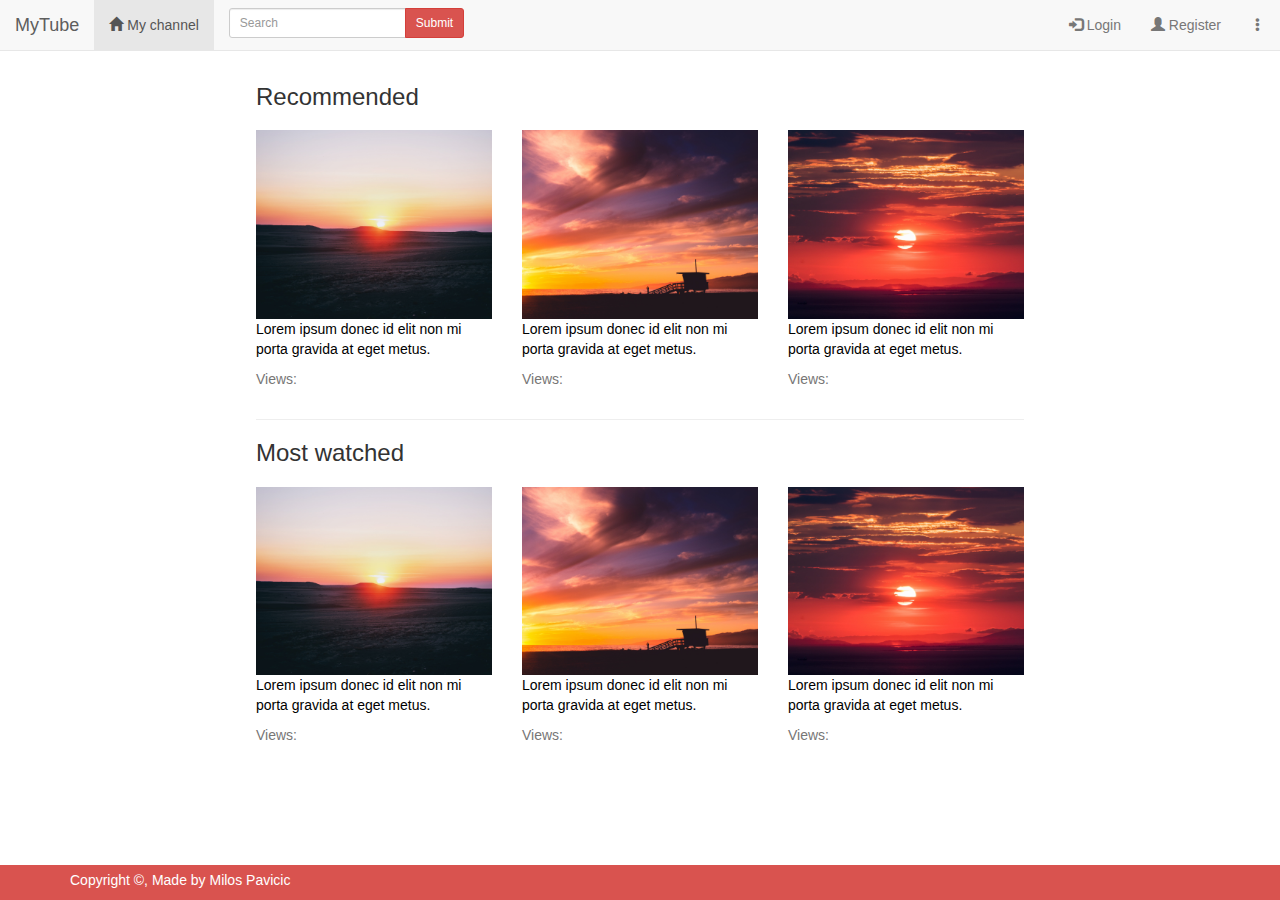
==== index.html @ fea16430 "Frontpage" ====
<!DOCTYPE html>
<html>
  <head>
    <meta name="description" content="MyTube - By Milos Pavicic" />
    <meta charset=utf-8 content="width=device-width, initial-scale=1 maximum-scale=1, user-scalable=no">
    <title>MyTube - The Origin of Entertainment</title>
    <script src="js/jquery-2.1.4.min.js"></script>
    <link rel="stylesheet" type="text/css" href="bootstrap/css/bootstrap.min.css"/>
    <script src="bootstrap/js/bootstrap.min.js"></script>
    <link rel="stylesheet" type="text/css" href="css/style.css">
    <script src="js/myjs.js" type="text/javascript"></script>
  </head>
  
  <body>
   <nav class="navbar navbar-default navbar-fixed-top">
        <div class="container-fluid">

            <div class="navbar-header">
                <button type="button" class="navbar-toggle collapsed" data-toggle="collapse" data-target="#toggleMenu" aria-expanded="false" aria-controls="toggleMenu">>
                    <span class="sr-only">Toggle navigation</span>
                    <span class="icon-bar"></span>
                    <span class="icon-bar"></span>
                    <span class="icon-bar"></span>
                </button>
                <a class="navbar-brand" href="index.html">MyTube</a>
            </div>

            <div class="collapse navbar-collapse" id="toggleMenu">
                <ul class="nav navbar-nav">
                    <li id="myActive" class="active"><a href="#"><span class="glyphicon glyphicon-home"></span> My channel</a></li>
                </ul>
                <form class="navbar-form navbar-left" role="search" action="#">
                    <div class="form-group-sm">
                        <div class="input-group" id="searchBar">
                            <input type="text" class="form-control" placeholder="Search">
                            <span class="input-group-btn"><button class="btn btn-danger btn-sm">Submit</button></span>
                        </div>
                    </div>
                </form>
                <ul class="nav navbar-nav navbar-right" id="navbarNotLoggedIn">
                    <li><a href="#"><span class="glyphicon glyphicon-log-in"></span> Login</a></li>
                    <li><a href="#"><span class="glyphicon glyphicon-user"></span> Register</a></li>
                
                    <li class="dropdown">
                        <a class="dropdown-toggle" data-toggle="dropdown" href="#"><span class="glyphicon glyphicon-option-vertical"></span>
			    		</a>
				    	<ul class="dropdown-menu">
                            <li id=darkTheme><a onclick="applyDark()">Dark theme</a></li>
                            <li id=lightTheme><a onclick="applyDark()">Light theme</a></li>
				        	<li><a href="#" target="_self">Options</a></li>
				        	<li><a href="#" target="_self">Help</a></li>
				        </ul>
			      	</li>
                </ul>
                <ul class="nav navbar-nav navbar-right" id="navbarLoggedIn">
                    <li><a href="#"><span class="glyphicon glyphicon-upload"></span></a></li>
                    <li><a href="#"><span class="glyphicon glyphicon-bell"></span></a></li>
                
                    <li class="dropdown">
                        <a class="dropdown-toggle" data-toggle="dropdown" href="#"><span class="glyphicon glyphicon-option-vertical"></span>
			    		</a>
				    	<ul class="dropdown-menu">
                            <li id=darkTheme><a onclick="applyDark()">Dark theme</a></li>
                            <li id=lightTheme><a onclick="applyDark()">Light theme</a></li>
				        	<li><a href="#" target="_self">Options</a></li>
				        	<li><a href="#" target="_self">Help</a></li>
				        	<li><a href="#" target="_self">Logout</a></li>
				        </ul>
			      	</li>
                </ul>
            </div>
        </div>
    </nav>
    <div id="mainDiv">
        <div id="recommendedDiv">
            <h3>Recommended</h3>
            <div class="row">
                <div class="col-md-4" >
                    <!-- a href ce voditi na stranicu na kojoj se sa iframe-om pustati klip-->
                    <a href="pictures/1.jpg" target="_self">
                        <img src="pictures/1.jpg" alt="video" style="width:100%">
                        <div class="caption">
                            <p>Lorem ipsum donec id elit non mi porta gravida at eget metus.</p>
                        </div>
                        <p id="viewsP">Views:</p>
                    </a>
                </div>
                <div class="col-md-4 ">
                    <a href="pictures/2.jpg" target="_self">
                        <img src="pictures/2.jpg" alt="video" style="width:100%">
                        <div class="caption">
                            <p>Lorem ipsum donec id elit non mi porta gravida at eget metus.</p>
                        </div>
                        <p id="viewsP">Views:</p>
                    </a>
                </div>
                <div class="col-md-4">
                    <a href="pictures/3.jpg" target="_self">
                        <img src="pictures/3.jpg" alt="video" style="width:100%">
                        <div class="caption">
                            <p>Lorem ipsum donec id elit non mi porta gravida at eget metus.</p>
                        </div>
                        <p id="viewsP">Views:</p>
                    </a>
                </div>
            </div> 
        </div>
        <hr>
        <div id=mostWatchedDiv>
        <h3>Most watched</h3>
            <div class="row">
                <div class="col-md-4" >
                    <a href="pictures/1.jpg" target="_self">
                        <img src="pictures/1.jpg" alt="video" style="width:100%">
                        <div class="caption">
                            <p>Lorem ipsum donec id elit non mi porta gravida at eget metus.</p>
                        </div>
                        <p id="viewsP">Views:</p>
                    </a>
                </div>
                <div class="col-md-4 ">
                    <a href="pictures/2.jpg" target="_self">
                        <img src="pictures/2.jpg" alt="video" style="width:100%">
                        <div class="caption">
                            <p>Lorem ipsum donec id elit non mi porta gravida at eget metus.</p>
                        </div>
                        <p id="viewsP">Views:</p>
                    </a>
                </div>
                <div class="col-md-4">
                    <a href="pictures/3.jpg" target="_self">
                        <img src="pictures/3.jpg" alt="video" style="width:100%">
                        <div class="caption">
                            <p>Lorem ipsum donec id elit non mi porta gravida at eget metus.</p>
                        </div>
                        <p id="viewsP">Views:</p>
                    </a>
                </div>
            </div> 
        </div>
      </div>
    <footer class="footer btn-danger text-light">
        <div class="container">
            <p>Copyright ©, Made by Milos Pavicic   </p>
        </div>
    </footer>
  </body>
</html>
---- css/style.css ----
body{
    text-align: center;
}
#mainDiv{
    width: 60%;
    margin-top: 5%;
    display: inline-block;
    text-align: left;
}
.footer {
   position: fixed;
   left: 0;
   bottom: 0;
   width: 100%;
   text-align: left;
}
.footer p{
    margin-top: 5px;
    font-size: 12;
}
.col-md-4 a{
    color:black;
    text-decoration: none;
}
.row{
    margin-top: 20px;
}
#navbarLoggedIn{
    display: none;
}
#navbarNotLoggedIn{
   //*display: none;*//
}
#lightTheme{
    display: none;
}
body.darker{
    background-color: #212121;
    color: #b2b0b0;
}
.navbar-fixed-top.darker {
    background-color: #3a3a3a;
    border-bottom-color: red;
    transition: all 200ms linear;
    transition: color .2s linear;
    
}
.active.darker a{
    color: red !important;
    background-color: #3a3a3a!important;
}
hr.darker{
    border-color:red;  
}

.form-control.darker{
    background-color: #212121;
    border-color: red;
}
.col-md-4.darker a{
    color: #b2b0b0;
    text-decoration: none;
}
.col-md-4 a #viewsP{
    color: #777676;
}
.dropdown-menu.darker li{
    background-color: #212121;
}
.dropdown-menu.darker li a:hover{
    background-color: #848383;
}
.dropdown-menu.darker li a{
    color:#b2b0b0; 
    
}
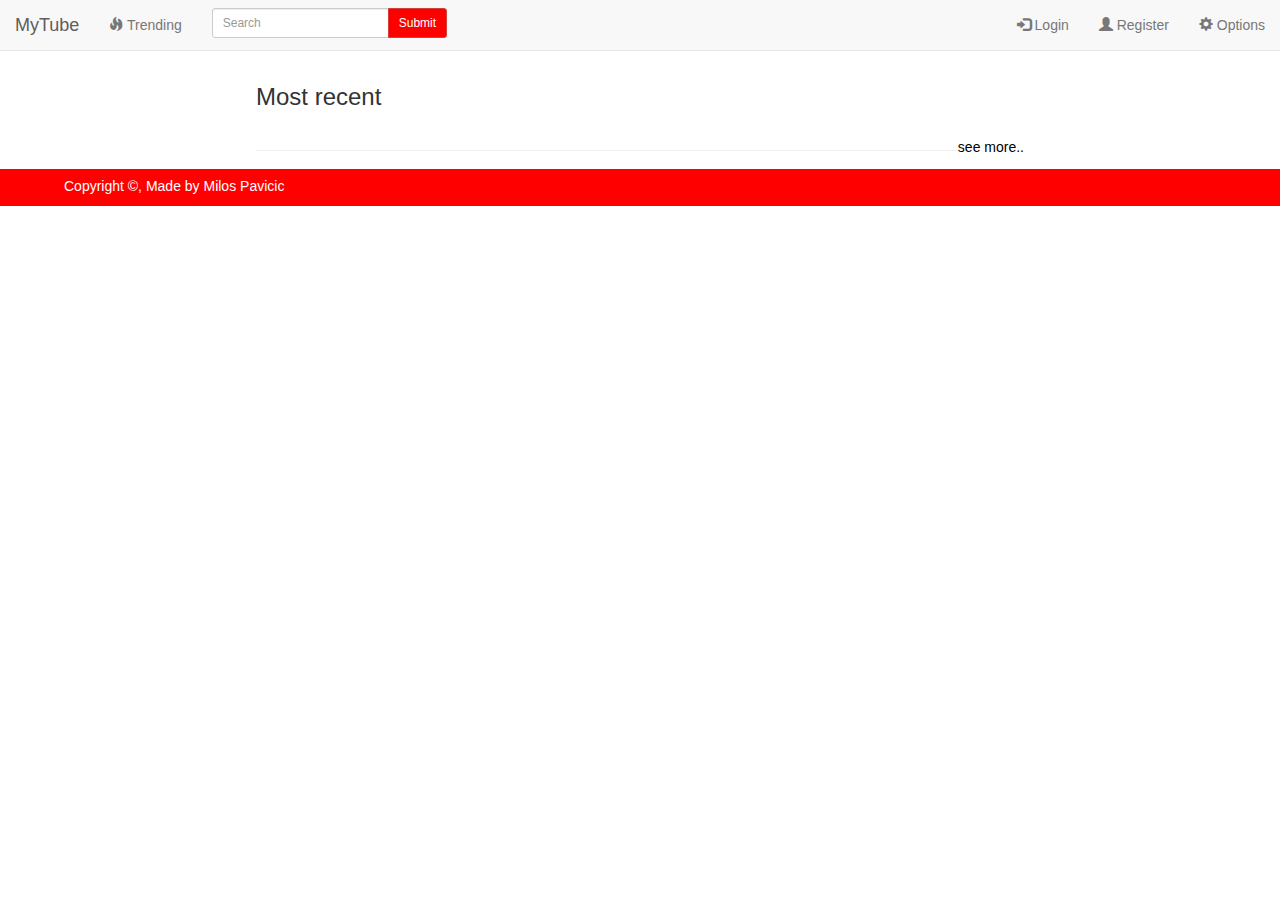
==== commit 9de3e6ce: "Renamed files for easier usage, videoPage scrollability" ====
--- a/index.html
+++ b/index.html
@@ -1,148 +1,165 @@
 <!DOCTYPE html>
 <html>
-  <head>
-    <meta name="description" content="MyTube - By Milos Pavicic" />
-    <meta charset=utf-8 content="width=device-width, initial-scale=1 maximum-scale=1, user-scalable=no">
-    <title>MyTube - The Origin of Entertainment</title>
-    <script src="js/jquery-2.1.4.min.js"></script>
-    <link rel="stylesheet" type="text/css" href="bootstrap/css/bootstrap.min.css"/>
-    <script src="bootstrap/js/bootstrap.min.js"></script>
-    <link rel="stylesheet" type="text/css" href="css/style.css">
-    <script src="js/myjs.js" type="text/javascript"></script>
-  </head>
+    <head>
+      <meta name="description" content="MyTube - By Milos Pavicic" />
+      <meta charset=utf-8 content="width=device-width, initial-scale=1 maximum-scale=1, user-scalable=no">
+      <title>MyTube - The Origin of Entertainment</title>
+      <script src="js/jquery-2.1.4.min.js"></script>
+      <link rel="stylesheet" type="text/css" href="bootstrap/css/bootstrap.min.css"/>
+      <script src="bootstrap/js/bootstrap.min.js"></script>
+      <link rel="stylesheet" type="text/css" href="css/index.css">
+      <link rel="stylesheet" type="text/css" href="css/nav.css">
+      <script src="js/nav.js" type="text/javascript"></script>
+      <script src="js/index.js" type="text/javascript"></script>
+    </head>
   
-  <body>
-   <nav class="navbar navbar-default navbar-fixed-top">
-        <div class="container-fluid">
+    <body>
+        <nav class="navbar navbar-default navbar-fixed-top">
+            <div class="container-fluid">
 
-            <div class="navbar-header">
-                <button type="button" class="navbar-toggle collapsed" data-toggle="collapse" data-target="#toggleMenu" aria-expanded="false" aria-controls="toggleMenu">>
-                    <span class="sr-only">Toggle navigation</span>
-                    <span class="icon-bar"></span>
-                    <span class="icon-bar"></span>
-                    <span class="icon-bar"></span>
-                </button>
-                <a class="navbar-brand" href="index.html">MyTube</a>
+                <div class="navbar-header">
+                    <button type="button" class="navbar-toggle" data-toggle="collapse" data-target="#toggleMenu" id="mytoggle">
+                        <span class="icon-bar"></span>
+                        <span class="icon-bar"></span>
+                        <span class="icon-bar"></span>                        
+                    </button>
+                    <a class="navbar-brand" href="index.html">MyTube</a>
+                </div>
+
+                <div class="collapse navbar-collapse" id="toggleMenu">
+                    <ul class="nav navbar-nav">
+                        <li><a href="#"><span class="glyphicon glyphicon-fire"></span> Trending</a></li>
+                    </ul>
+                
+                    <form class="navbar-form navbar-left" role="search" action="#">
+                        <div class="form-group-sm">
+                            <div class="input-group" id="searchBar">
+                                <input type="text" class="form-control" placeholder="Search" autocomplete="off">
+                                <span class="input-group-btn"><button class="btn btn-danger btn-sm">Submit</button></span>
+                            </div>
+                        </div>
+                    </form>
+                
+                    <ul class="nav navbar-nav navbar-right" id="navbarNotLoggedIn">
+                        <li><a href="#" onclick="loginWindow()"><span class="glyphicon glyphicon-log-in"></span> Login</a></li>
+                        <li><a href="#"><span class="glyphicon glyphicon-user"></span> Register</a></li>
+                        <li class="dropdown">
+                            <a class="dropdown-toggle" data-toggle="dropdown" href="#"><span class="glyphicon glyphicon-cog"></span> Options</a>
+                            <ul class="dropdown-menu">
+                                <li><a href="#" target="_self">Help</a></li>
+                            </ul>
+                        </li>
+                    </ul>
+                  
+                    <ul class="nav navbar-nav navbar-right" id="navbarLoggedIn">
+                        <li><a href="#"><span class="glyphicon glyphicon-upload"></span> Upload</a></li>
+                        <li class="dropdown" id="test">
+                            <!-- Link koji otvara dropdown listu -->
+                            <a class="dropdown-toggle" data-toggle="dropdown" href="#" id="userNameTab"></a>
+                            <!-- Lista koja se pojavljuje i sakriva na klik -->
+                            <ul class="dropdown-menu" id="mainDropdown">
+                                <li><a href="#" target="_blank" id="users"><span class="glyphicon glyphicon-user"></span> Users</a></li>
+                                <li><a href="#" target="_blank"><span class="glyphicon glyphicon-eye-open"></span> My Channel</a></li>
+                                <li><a href="#" target="_blank"><span class="glyphicon glyphicon-time"></span> History</a></li>
+                                <li><a href="#" target="_blank"><span class="glyphicon glyphicon-thumbs-up"></span> Liked</a></li>
+                                <li><a data-toggle="collapse" href="#playlists" id="playlistCollapse"><span class="glyphicon glyphicon-th-list"></span> Playlists<span class="caret"></span></a>
+                                    <ul id="playlists" class="panel-collapse collapse itemInListCollapse">
+                                        <li class="list-group-item"><a href="#">Javascript step by step</a></li>
+                                        <li class="list-group-item"><a href="#">Pop 80's</a></li>
+                                        <li class="list-group-item"><a href="#">Fails Playlist</a></li>
+                                        <li class="list-group-item"><a href="#">Ex Yu Rock</a></li>
+                                        <li class="list-group-item"><a href="#">Summer hits 2018</a></li>
+                                        <li class="list-group-item"><a href="#">TedX</a></li>
+                                    </ul>
+                                </li>
+                                <li><a data-toggle="collapse" href="#following" id="followingCollapse"><span class="glyphicon glyphicon-king"> </span> Following<span class="caret"></span></a>
+                                    <ul id="following" class="panel-collapse collapse itemInListCollapse list-group">
+                                        <li class="list-group-item"><a href="#">thenewboston</a></li>
+                                        <li class="list-group-item"><a href="#">Eminem</a></li>
+                                        <li class="list-group-item"><a href="#">AC/DC</a></li>
+                                        <li class="list-group-item"><a href="#">LifeHacks</a></li>
+                                        <li class="list-group-item"><a href="#">FailArmy</a></li>
+                                        <li class="list-group-item"><a href="#">Eminem</a></li>
+                                    </ul>
+                                </li>   
+                            </ul>
+                        </li>
+                              
+                        <li class="dropdown">
+                            <a class="dropdown-toggle" data-toggle="dropdown" href="#"><span class="glyphicon glyphicon-cog"></span> Options<span class="caret"></span>
+                            </a>
+                            <ul class="dropdown-menu">
+                                <li><a href="#" target="_self"><span class="glyphicon glyphicon-question-sign"></span> Help</a></li>
+                                <li><a target="_self" data-toggle="modal" href="#logoutModal"><span class="glyphicon glyphicon-log-out"></span> Logout</a></li>
+                            </ul>
+                        </li>
+                    </ul>
+                   
+                </div>
             </div>
-
-            <div class="collapse navbar-collapse" id="toggleMenu">
-                <ul class="nav navbar-nav">
-                    <li id="myActive" class="active"><a href="#"><span class="glyphicon glyphicon-home"></span> My channel</a></li>
-                </ul>
-                <form class="navbar-form navbar-left" role="search" action="#">
-                    <div class="form-group-sm">
-                        <div class="input-group" id="searchBar">
-                            <input type="text" class="form-control" placeholder="Search">
-                            <span class="input-group-btn"><button class="btn btn-danger btn-sm">Submit</button></span>
-                        </div>
+        </nav>
+        <div class="loginWindow">
+            <form class="modal-content animate" action="index.html" method="post" id="loginForm">
+                <div class="modal-header">
+                    <h4 ><span class="glyphicon glyphicon-lock"></span> Login</h4>
+                </div>
+                <div class="form-group">
+                    <label for="usrname"><span class="glyphicon glyphicon-user"></span> Username</label>
+                    <input type="text" class="form-control"  name="uname" id="userNameInput" placeholder="Enter Username" autocomplete="off">
+                </div>
+                <div class="form-group">
+                    <label for="psw"><span class="glyphicon glyphicon-eye-open"></span> Password</label>
+                    <input type="password" class="form-control" name="passw" id="passwordInput" placeholder="Enter Password" autocomplete="off">
+                </div>
+                
+                <p>Not a member? <a href="#">Sign Up</a></p>
+                <p>Forgot <a href="#">Password?</a></p>
+                <button type="submit" id="logInSubmit" class="btn btn-danger">Login</button>
+                <button type="reset" onclick="loginWindow()" class="btn btn-secondary">Close</button>
+                <br>
+            </form>
+        </div>
+        <div class="modal fade" id="badLoginModal" role="dialog">
+            <div class="modal-dialog">
+                  <!-- Modal content-->
+                <div class="modal-content">
+                      <div class="modal-header">
+                          <h4 class="modal-title">Login failed.</h4>
                     </div>
-                </form>
-                <ul class="nav navbar-nav navbar-right" id="navbarNotLoggedIn">
-                    <li><a href="#"><span class="glyphicon glyphicon-log-in"></span> Login</a></li>
-                    <li><a href="#"><span class="glyphicon glyphicon-user"></span> Register</a></li>
-                
-                    <li class="dropdown">
-                        <a class="dropdown-toggle" data-toggle="dropdown" href="#"><span class="glyphicon glyphicon-option-vertical"></span>
-			    		</a>
-				    	<ul class="dropdown-menu">
-                            <li id=darkTheme><a onclick="applyDark()">Dark theme</a></li>
-                            <li id=lightTheme><a onclick="applyDark()">Light theme</a></li>
-				        	<li><a href="#" target="_self">Options</a></li>
-				        	<li><a href="#" target="_self">Help</a></li>
-				        </ul>
-			      	</li>
-                </ul>
-                <ul class="nav navbar-nav navbar-right" id="navbarLoggedIn">
-                    <li><a href="#"><span class="glyphicon glyphicon-upload"></span></a></li>
-                    <li><a href="#"><span class="glyphicon glyphicon-bell"></span></a></li>
-                
-                    <li class="dropdown">
-                        <a class="dropdown-toggle" data-toggle="dropdown" href="#"><span class="glyphicon glyphicon-option-vertical"></span>
-			    		</a>
-				    	<ul class="dropdown-menu">
-                            <li id=darkTheme><a onclick="applyDark()">Dark theme</a></li>
-                            <li id=lightTheme><a onclick="applyDark()">Light theme</a></li>
-				        	<li><a href="#" target="_self">Options</a></li>
-				        	<li><a href="#" target="_self">Help</a></li>
-				        	<li><a href="#" target="_self">Logout</a></li>
-				        </ul>
-			      	</li>
-                </ul>
+                    <div class="modal-body">
+                        <p>Wrong username or password.</p>
+                    </div>
+                    <div class="modal-footer">
+                        <button type="button" class="btn btn-default" data-dismiss="modal">Close</button>
+                    </div>
+                </div>
             </div>
         </div>
-    </nav>
-    <div id="mainDiv">
-        <div id="recommendedDiv">
-            <h3>Recommended</h3>
-            <div class="row">
-                <div class="col-md-4" >
-                    <!-- a href ce voditi na stranicu na kojoj se sa iframe-om pustati klip-->
-                    <a href="pictures/1.jpg" target="_self">
-                        <img src="pictures/1.jpg" alt="video" style="width:100%">
-                        <div class="caption">
-                            <p>Lorem ipsum donec id elit non mi porta gravida at eget metus.</p>
-                        </div>
-                        <p id="viewsP">Views:</p>
-                    </a>
+        <div class="modal fade" id="logoutModal" role="dialog" >
+            <div class="modal-dialog" role="document">
+                <div class="modal-content">
+                    <div class="modal-header">
+                        <h5 class="modal-title" id="exampleModalLabel">Ready to Leave?</h5>
+                    </div>
+                    <div class="modal-body">Select "Logout" below if you are ready to end your current session.</div>
+                    <div class="modal-footer">
+                        <button class="btn btn-secondary" type="button" data-dismiss="modal">Cancel</button>
+                        <a class="btn btn-danger" href="index.html" onclick="logout()">Logout</a>
+                    </div>
                 </div>
-                <div class="col-md-4 ">
-                    <a href="pictures/2.jpg" target="_self">
-                        <img src="pictures/2.jpg" alt="video" style="width:100%">
-                        <div class="caption">
-                            <p>Lorem ipsum donec id elit non mi porta gravida at eget metus.</p>
-                        </div>
-                        <p id="viewsP">Views:</p>
-                    </a>
+            </div>
+        </div>
+        <div class="mainDiv">
+            <div id="recommendedDiv">
+                <h3>Most recent</h3>     
+                <div class="row">
                 </div>
-                <div class="col-md-4">
-                    <a href="pictures/3.jpg" target="_self">
-                        <img src="pictures/3.jpg" alt="video" style="width:100%">
-                        <div class="caption">
-                            <p>Lorem ipsum donec id elit non mi porta gravida at eget metus.</p>
-                        </div>
-                        <p id="viewsP">Views:</p>
-                    </a>
-                </div>
-            </div> 
+            </div>
+            <h5><a href="#">see more..</a></h5>
+            <hr>
         </div>
-        <hr>
-        <div id=mostWatchedDiv>
-        <h3>Most watched</h3>
-            <div class="row">
-                <div class="col-md-4" >
-                    <a href="pictures/1.jpg" target="_self">
-                        <img src="pictures/1.jpg" alt="video" style="width:100%">
-                        <div class="caption">
-                            <p>Lorem ipsum donec id elit non mi porta gravida at eget metus.</p>
-                        </div>
-                        <p id="viewsP">Views:</p>
-                    </a>
-                </div>
-                <div class="col-md-4 ">
-                    <a href="pictures/2.jpg" target="_self">
-                        <img src="pictures/2.jpg" alt="video" style="width:100%">
-                        <div class="caption">
-                            <p>Lorem ipsum donec id elit non mi porta gravida at eget metus.</p>
-                        </div>
-                        <p id="viewsP">Views:</p>
-                    </a>
-                </div>
-                <div class="col-md-4">
-                    <a href="pictures/3.jpg" target="_self">
-                        <img src="pictures/3.jpg" alt="video" style="width:100%">
-                        <div class="caption">
-                            <p>Lorem ipsum donec id elit non mi porta gravida at eget metus.</p>
-                        </div>
-                        <p id="viewsP">Views:</p>
-                    </a>
-                </div>
-            </div> 
-        </div>
-      </div>
-    <footer class="footer btn-danger text-light">
-        <div class="container">
-            <p>Copyright ©, Made by Milos Pavicic   </p>
-        </div>
-    </footer>
-  </body>
+        <footer class="footer btn-danger text-light">
+              <p>Copyright ©, Made by Milos Pavicic   </p>
+        </footer>
+    </body>
 </html>--- a/css/index.css
+++ b/css/index.css
@@ -0,0 +1,75 @@
+.mainDiv{
+    width: 60%;
+    margin-top: 5%;
+    display: inline-block;
+    text-align: left;
+}
+.col-md-4 a{
+    color:black;
+    text-decoration: none;
+}
+.row{
+    margin-top: 20px;
+}
+.rowHeader h3,h4{
+    display: inline-block;
+    vertical-align: top;
+    line-height: 80px;
+    margin:0;
+    padding:0;
+}
+.mainDiv h5{
+    float: right;
+    margin-bottom: 50px;
+}
+.mainDiv h5 a{
+    color: black;
+    text-decoration: none;
+}
+#stats{
+    color: dimgrey;
+    font-size: 12px;
+}
+#titleBar{
+    margin-top: 5px;
+    font-weight: 500;
+    font-size: 15px;
+}
+#imgFormat{
+    height: 30vh;
+}
+@media only screen and (max-width: 1200px) {
+    #imgFormat{
+        height: 22vh;
+    }
+}
+@media only screen and (max-width: 990px) {
+    #imgFormat{
+        height: 50vh;
+    }
+}
+@media only screen and (max-width: 750px) {
+    #imgFormat{
+        height: 40vh;
+    }
+}
+@media only screen and (max-width: 600px) {
+    #imgFormat{
+        height: 35vh;
+    }
+}
+@media only screen and (max-width: 500px) {
+    #imgFormat{
+        height: 30vh;
+    }
+}
+@media only screen and (max-width: 400px) {
+    #imgFormat{
+        height: 25vh;
+    }
+}
+@media only screen and (max-width: 320px) {
+    #imgFormat{
+        height: 20vh;
+    }
+}--- a/css/nav.css
+++ b/css/nav.css
@@ -0,0 +1,113 @@
+body{
+    position: relative;
+    text-align: center;    
+}
+.btn-danger{
+    background-color: red;
+}
+.container-fluid{
+    text-align: left;
+}
+footer {
+    margin-top: 5%;
+    position: absolute;
+    left: 0;
+    bottom: 0;
+    width: 100%;
+    text-align: left;  
+}
+footer p{
+    margin-left: 5%;
+    margin-top: 7px;
+    font-size: 12;
+}
+#navbarLoggedIn{
+    display: none;
+}
+#navbarNotLoggedIn{
+    display: block;
+}
+.loginWindow.visible{
+    display: inline;
+}
+.loginWindow {
+    display: none;
+    position: absolute;
+    top: 10%;
+    z-index: 1;
+    width: 25%;
+    box-shadow: 1;
+    margin: 0 auto;
+}
+.loginWindow p {
+    text-align: center;
+    margin-right: 5%;
+}
+.item {
+    padding: 20px;
+    font-size: 15px;
+}
+#logInSubmit{
+    margin-right: 15%;
+    margin-top: 5%;
+    /* top staviti u media */
+    margin-bottom: 5%;
+}
+#badLoginModal,#logoutModal{
+    text-align: left;
+    width: 80%;
+    margin: 0 auto;
+}
+.form-group{
+    text-align: left;
+    margin: 1%;
+}
+.itemInListCollapse{
+    text-decoration: none;
+    list-style: none;
+    margin 0;
+    padding:0;
+    margin: 0 2%;
+}
+.itemInListCollapse li a{
+    color: black;
+    text-decoration: none;
+}
+.itemInListCollapse li:hover{
+    background-color: #eaebed;
+}
+.dropdown-menu>li{
+    margin: 2% 0;
+}
+#mainDropdown{
+    width: 230px;
+}
+@media only screen and (max-width: 770px) {
+    .itemInListCollapse{
+        margin: 0 5%;
+    }
+}
+
+@media only screen and (min-width: 770px) {
+    #mainDropdown{
+        max-height: 500px;
+        overflow-y: scroll;
+    }
+}
+::-webkit-scrollbar {
+    width: 0px;  /* remove scrollbar space */
+    background: transparent; 
+    
+/*
+RESENO SA margin: 0;
+
+#following li:last-child{
+    margin-bottom: -25px;
+    
+}
+@media only screen and (max-width: 770px) {
+    #following li:last-child{
+        margin-bottom: 0; 
+    }
+}
+*/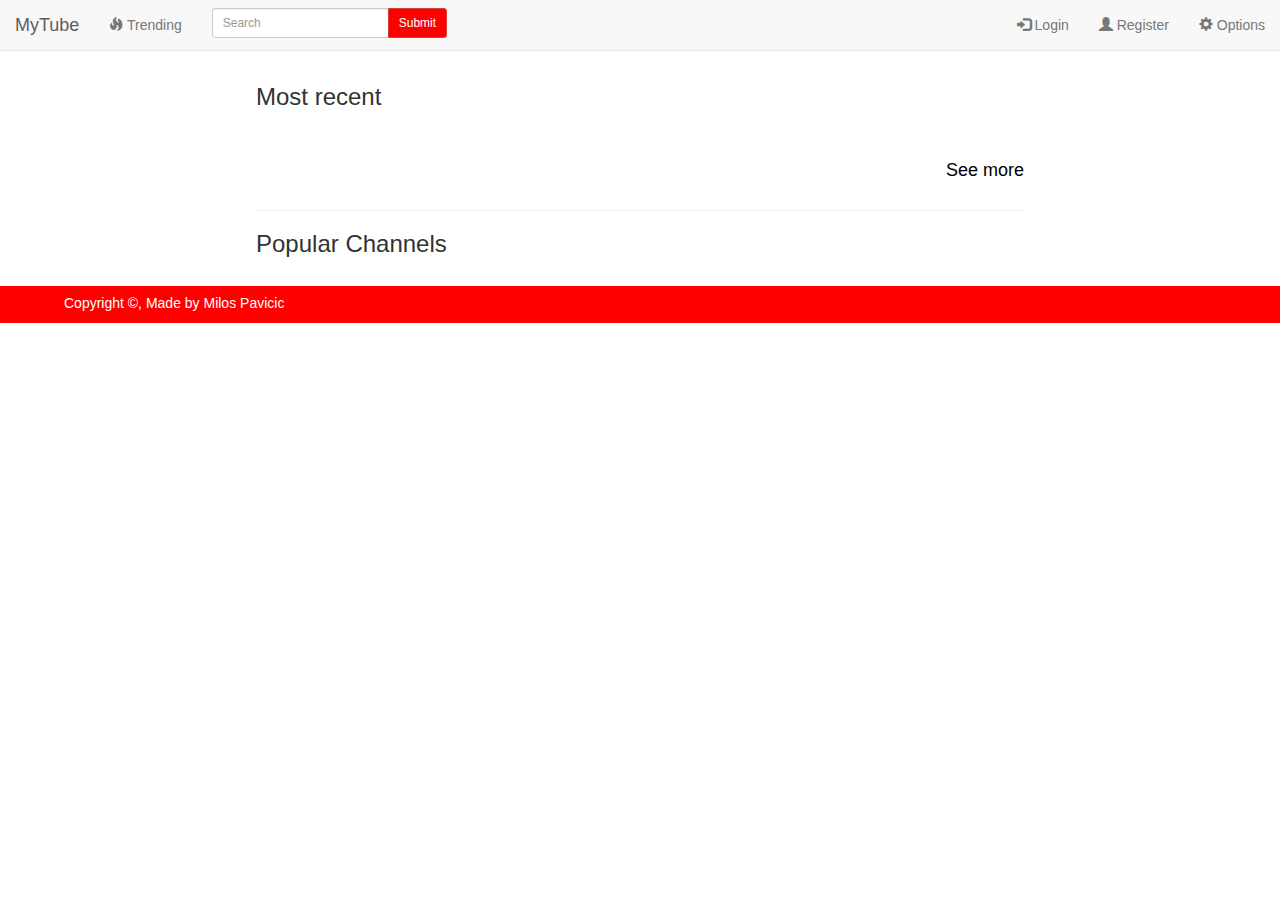
==== commit a910384e: "Finished frontpage and videoPage" ====
--- a/index.html
+++ b/index.html
@@ -153,10 +153,17 @@
             <div id="recommendedDiv">
                 <h3>Most recent</h3>     
                 <div class="row">
+                    
                 </div>
             </div>
-            <h5><a href="#">see more..</a></h5>
+            <h4><a href="#">See more</a></h4>
             <hr>
+            <div id="popularChannels">
+                <h3>Popular Channels</h3>     
+                <div class="row">
+                    
+                </div>
+            </div>
         </div>
         <footer class="footer btn-danger text-light">
               <p>Copyright ©, Made by Milos Pavicic   </p>
--- a/css/index.css
+++ b/css/index.css
@@ -18,13 +18,15 @@
     margin:0;
     padding:0;
 }
-.mainDiv h5{
+.mainDiv h4{
     float: right;
-    margin-bottom: 50px;
+    margin: 0;
+    padding:0;
 }
-.mainDiv h5 a{
+.mainDiv h4 a{
     color: black;
     text-decoration: none;
+    
 }
 #stats{
     color: dimgrey;
@@ -72,4 +74,12 @@
     #imgFormat{
         height: 20vh;
     }
+}
+#popularChannels{
+    margin-bottom: 45px;
+}
+hr{
+    clear: right;
+    margin: 0;
+    padding: 0;
 }